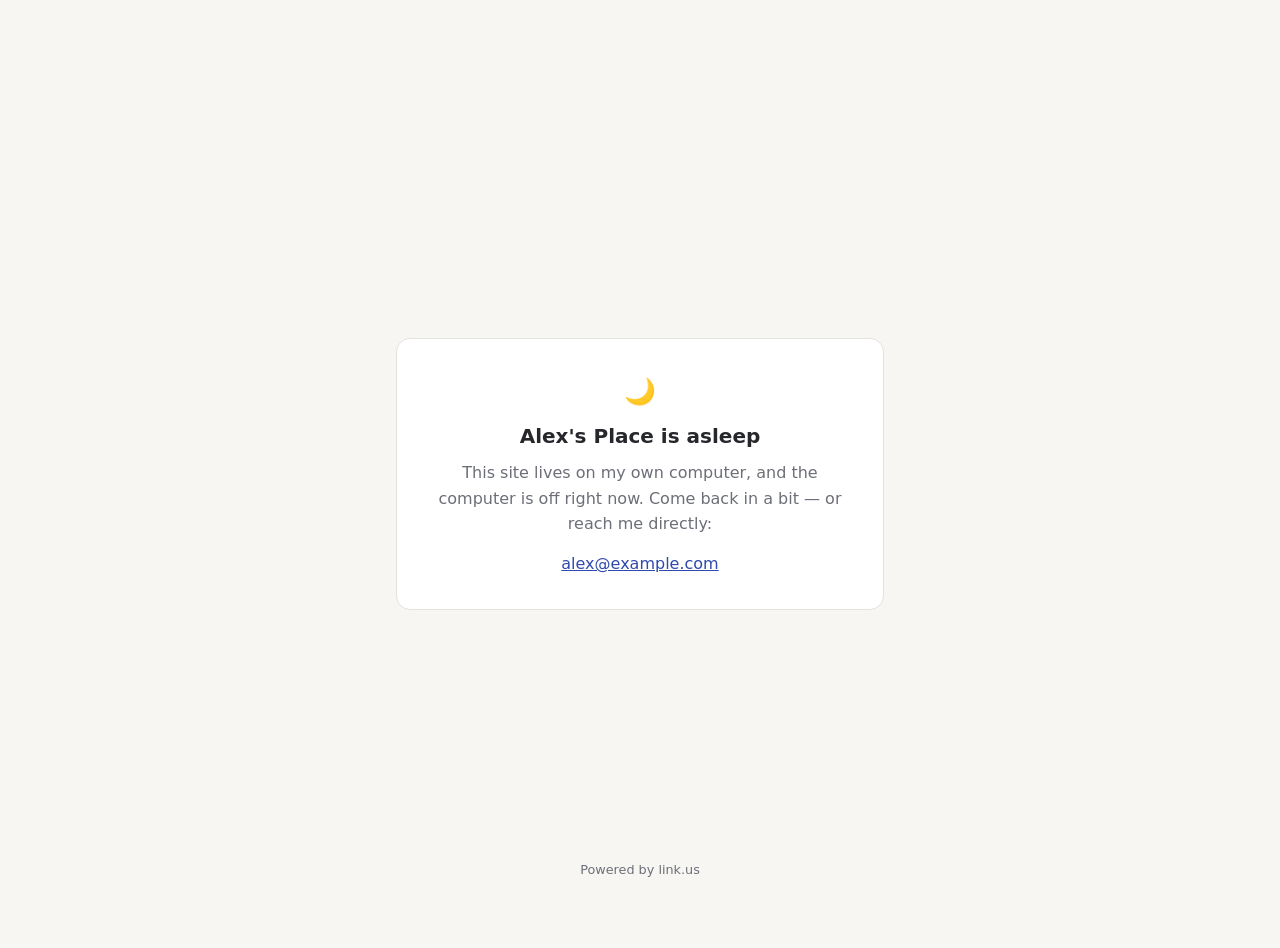
==== web/starter/offline.html @ 840e8970 "Link Node v1.14: the open-source command-line node The core of Link for Linux, Raspberry Pi, NAS box" ====
<!doctype html>
<html lang="en">
<head>
<meta charset="utf-8">
<meta name="viewport" content="width=device-width, initial-scale=1">
<title>Alex's Place — back soon</title>
<!-- The offline homepage must be fully self-contained: inline styles,
     no scripts (they never run here), no external stylesheets or fonts.
     Images: data: URIs (count toward the 64 KB cap) or https: URLs.
     Links: target="_blank" (new tab) or target="_top" (same tab). -->
</head>
<body style="margin:0;font-family:system-ui,-apple-system,'Segoe UI',sans-serif;
             background:#f7f6f3;color:#26272b;display:flex;min-height:100vh;
             align-items:center;justify-content:center;padding:1.5rem;line-height:1.6">
  <div style="max-width:26rem;background:#fff;border:1px solid #e4e2dc;
              border-radius:14px;padding:2rem 2.2rem;text-align:center">
    <div style="font-size:1.6rem">&#127769;</div>
    <h1 style="font-size:1.25rem;margin:.5rem 0">Alex's Place is asleep</h1>
    <p style="margin:.5rem 0;color:#6c6f77">This site lives on my own
    computer, and the computer is off right now. Come back in a bit — or
    reach me directly:</p>
    <p style="margin:.9rem 0 0">
      <a href="mailto:alex@example.com"
         style="color:#2f49ad">alex@example.com</a>
    </p>
  </div>
  <footer style="position:fixed;left:0;right:0;bottom:0;padding:0 1.2rem 1.2rem;
                 text-align:center;font-size:.8rem">
    <a href="https://link.us" target="_blank" rel="noopener"
       style="color:#6c6f77;text-decoration:none">Powered by link.us</a>
  </footer>
</body>
</html>
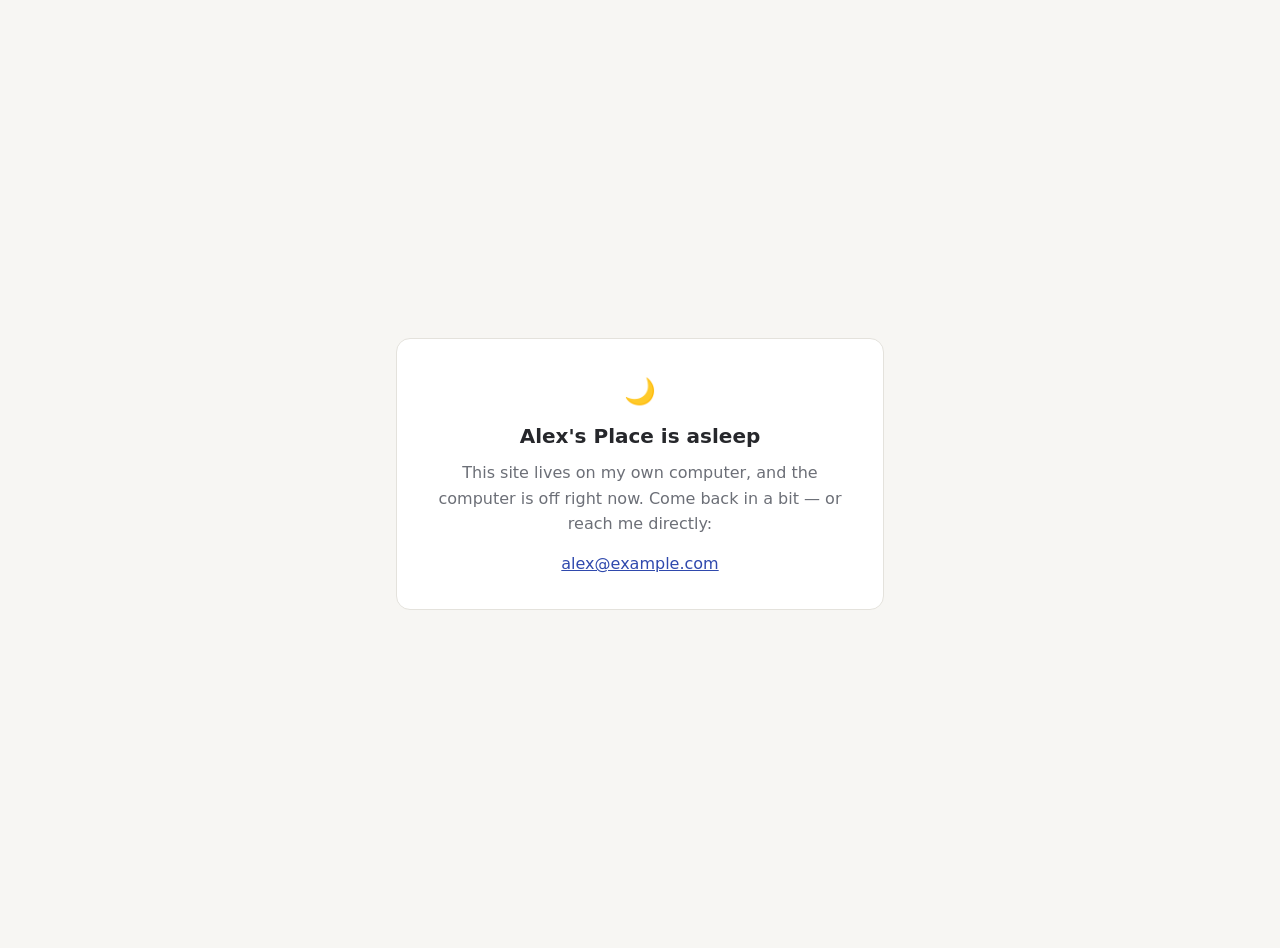
==== commit f606925e: "Example offline page: drop its own "Powered by link.us" footer; Link adds that line around offline p" ====
--- a/web/starter/offline.html
+++ b/web/starter/offline.html
@@ -24,10 +24,5 @@
          style="color:#2f49ad">alex@example.com</a>
     </p>
   </div>
-  <footer style="position:fixed;left:0;right:0;bottom:0;padding:0 1.2rem 1.2rem;
-                 text-align:center;font-size:.8rem">
-    <a href="https://link.us" target="_blank" rel="noopener"
-       style="color:#6c6f77;text-decoration:none">Powered by link.us</a>
-  </footer>
 </body>
 </html>
